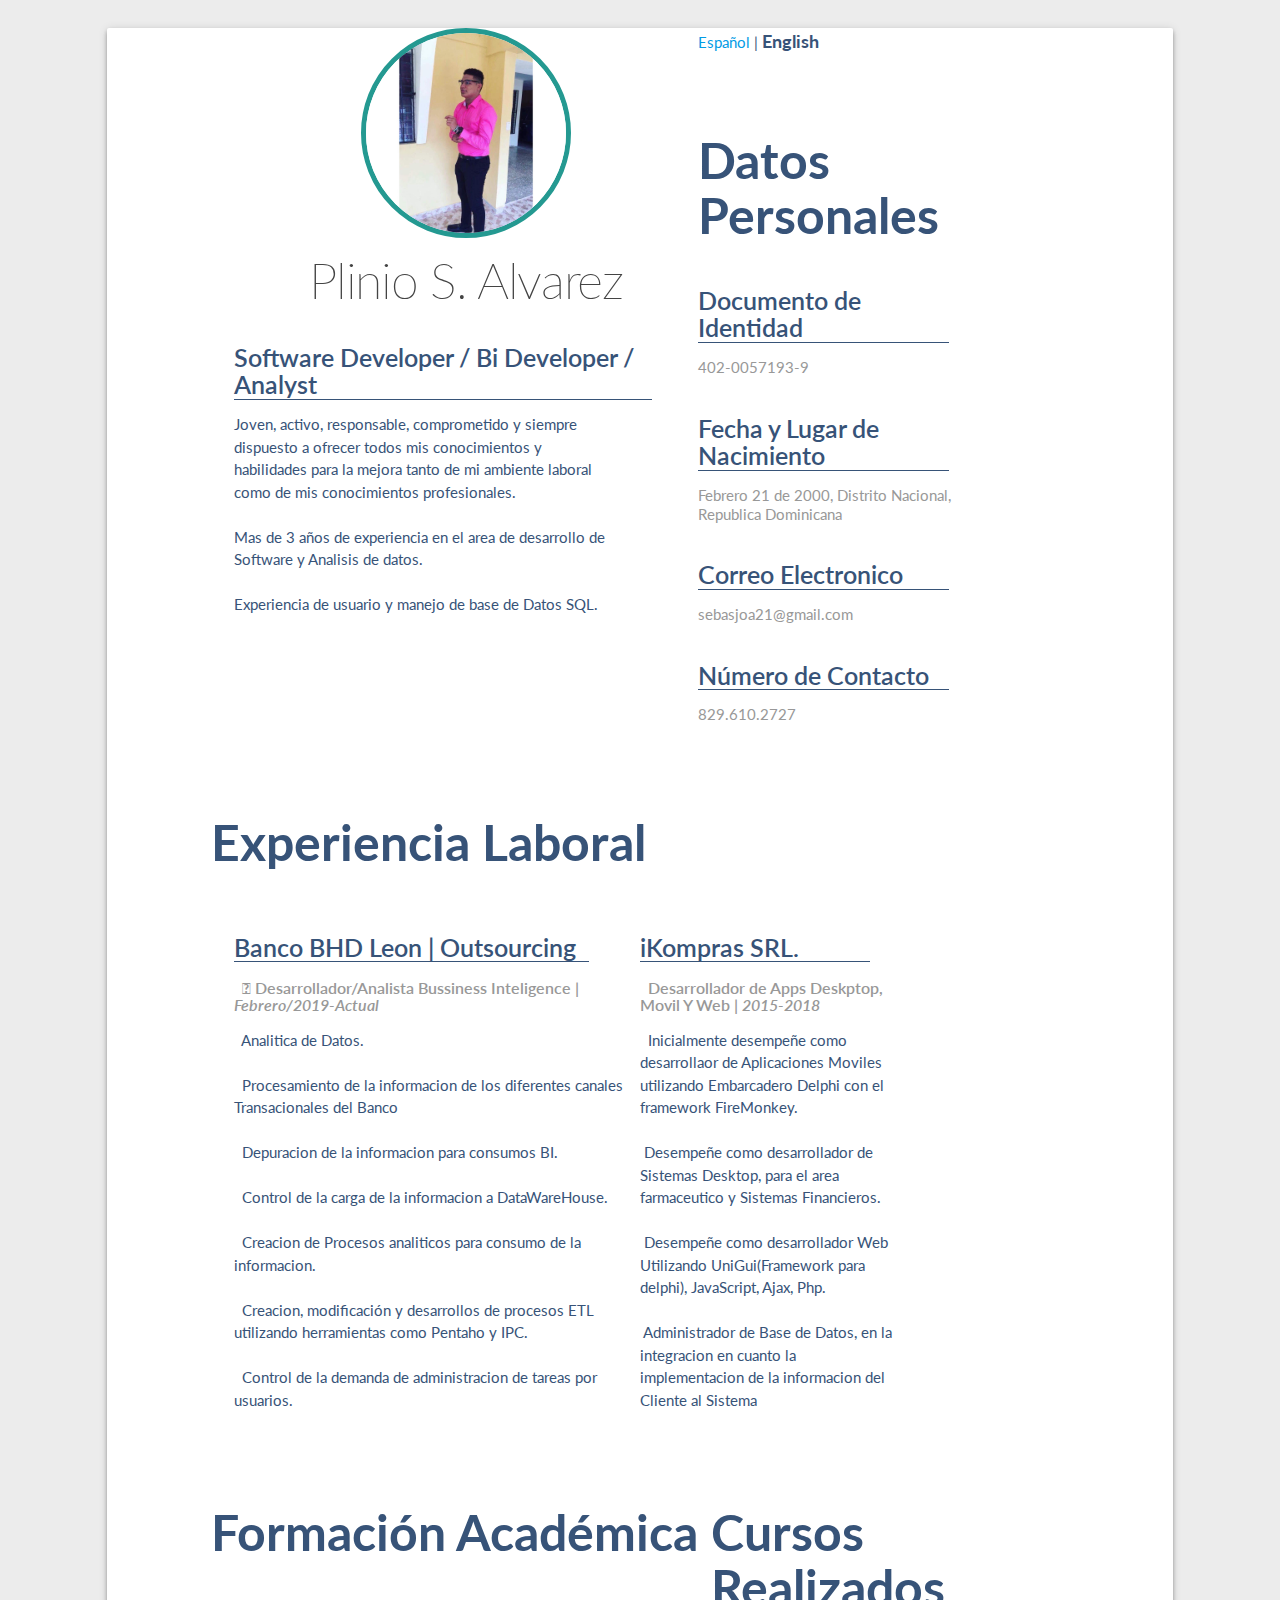
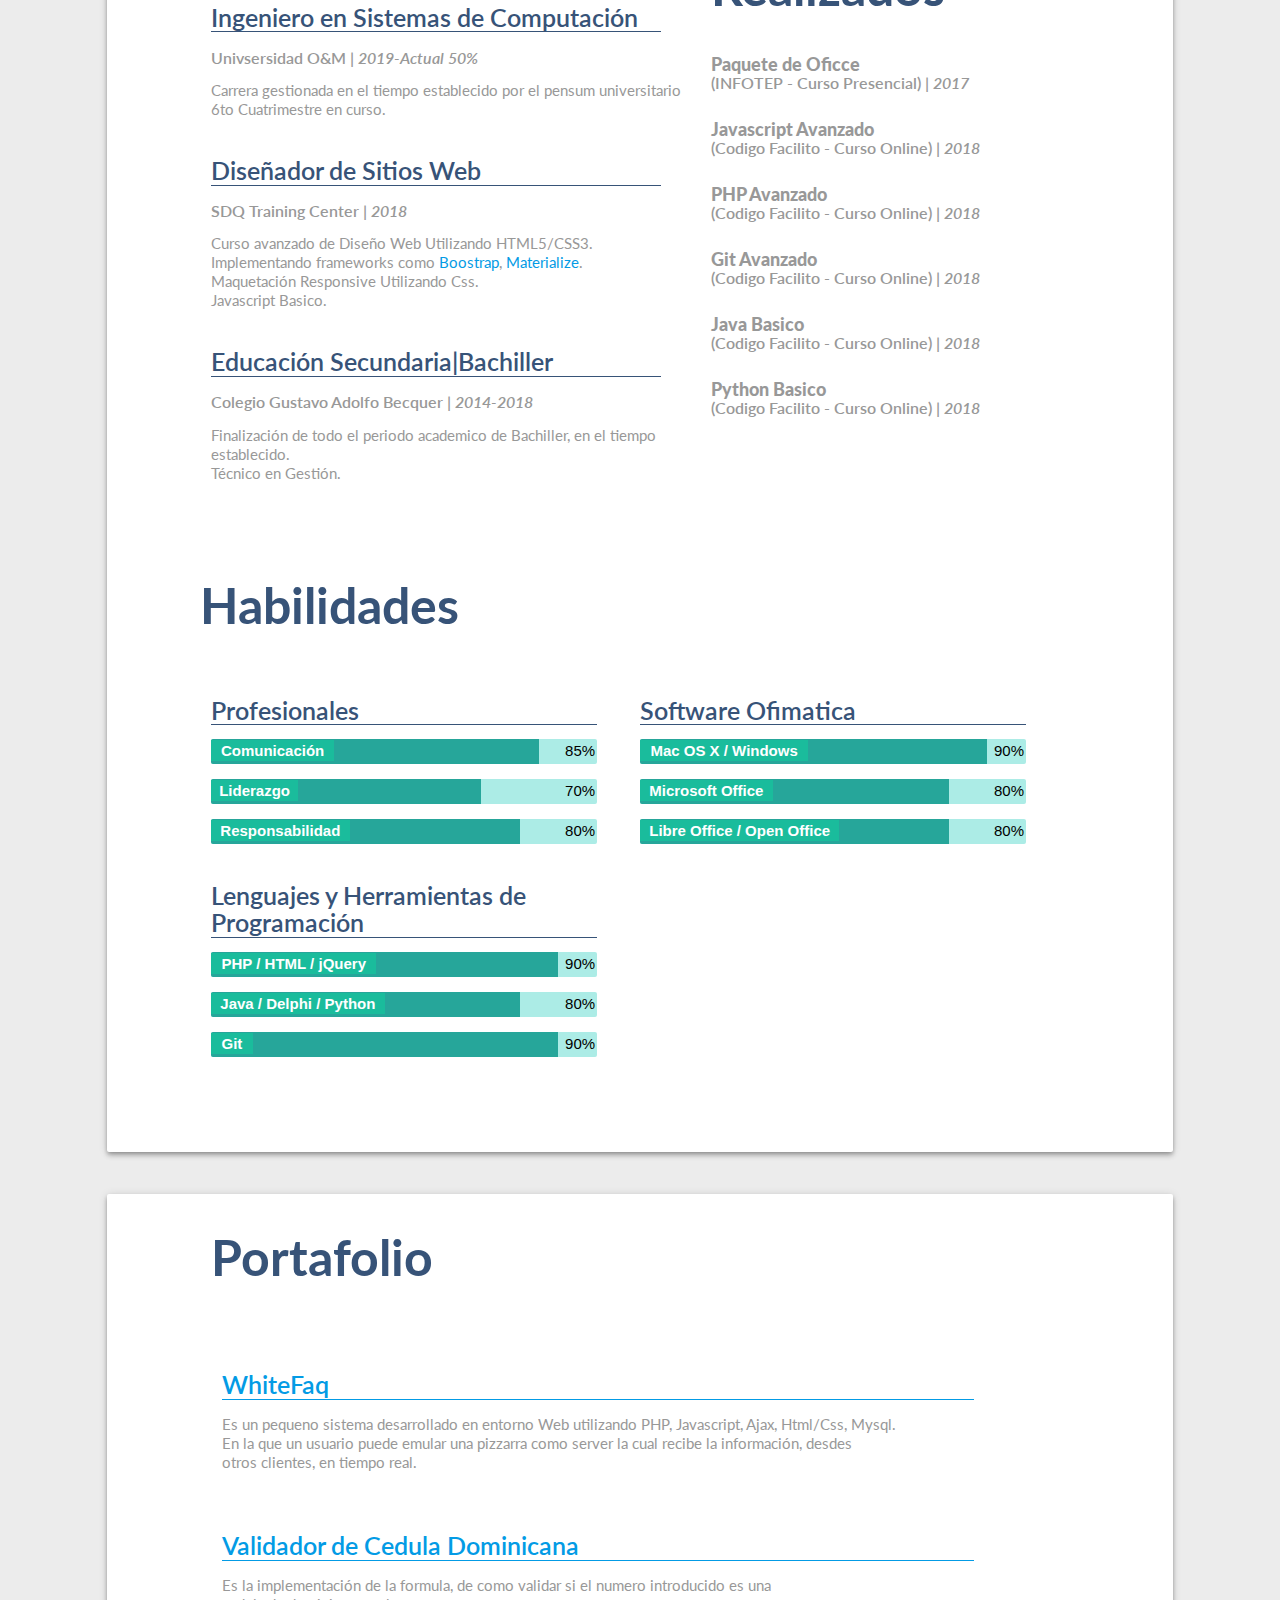
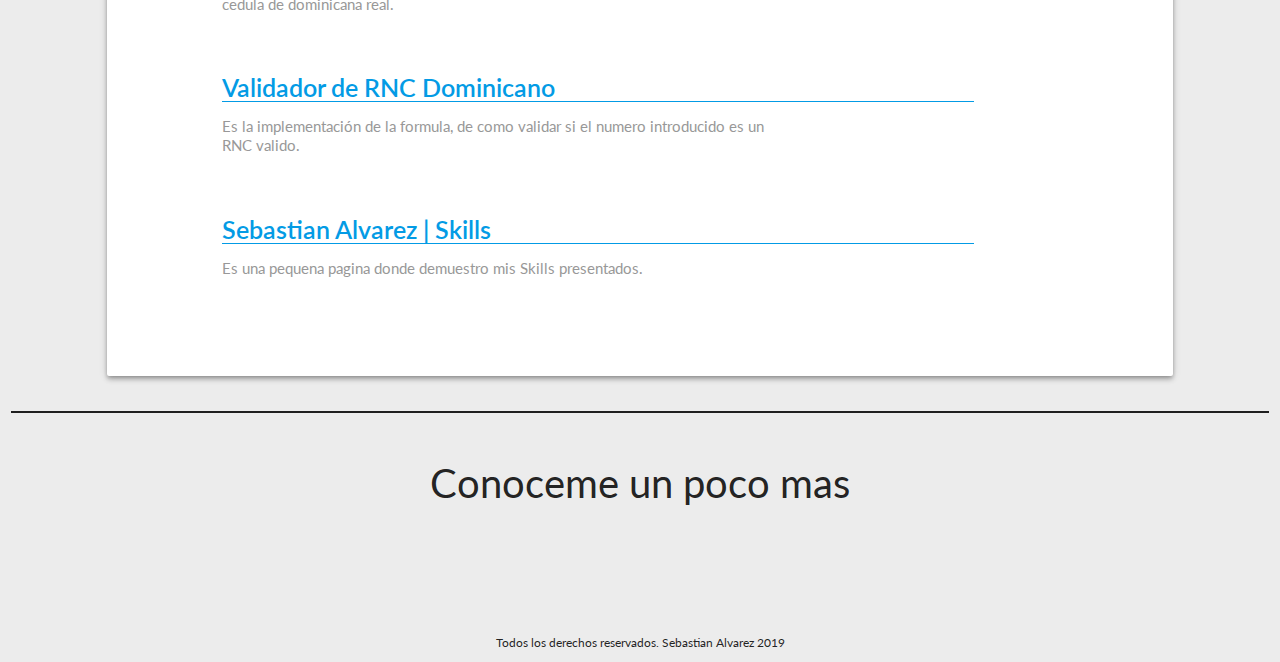
==== english_index.html @ a565f997 "Add files via upload" ====
<!DOCTYPE html>
<html lang="es">
<head>
	<meta name="viewport" content="width=device-width, initial-scale=1.0,user-scalable=no">
	<meta charset="utf-8">
	<!-- <meta http-equiv="refresh" content="1"> -->
	<title>Plinio S. Alvarez | Curriculum Vitae </title>
	<link rel="icon" href="img/favicon.ico" type="image/x-icon">
	<link href="https://fonts.googleapis.com/css?family=Lato|Open+Sans" rel="stylesheet"> 
	<link rel="stylesheet" href="https://cdnjs.cloudflare.com/ajax/libs/materialize/1.0.0/css/materialize.min.css">
	<link rel="stylesheet" href="https://use.fontawesome.com/releases/v5.3.1/css/all.css" integrity="sha384-mzrmE5qonljUremFsqc01SB46JvROS7bZs3IO2EmfFsd15uHvIt+Y8vEf7N7fWAU" crossorigin="anonymous">
	<link rel="stylesheet" type="text/css" href="index.css">
	<link rel="stylesheet" type="text/css" href="hint.min.css">	
	
</head>
<body>
    <div id="main" class="">
		<!-- <div class="header ">
			<div class="cont">
				<div class="row">					
						 <div class="photo col l5 s12">
							<div class="border-solid">
                     			<img class='circle responsive-img'src="./img/pic4.jpeg" >
						    </div>
						</div>

						<div class="textbox col l5 s12">
							<h1 class="intro-title"> Plinio S. Alvarez </h1>
							  <h4> Software Developer / Bi Developer/Analyst </h4>
							<p>Joven, activo, responsable, comprometido y siempre dispuesto a ofrecer todos mis conocimientos y
								habilidades para la mejora tanto de mi ambiente laboral como de mis conocimientos profesionales.
								Mas de 3 años de experiencia en el area de desarrollo de Software y Analisis de datos
							<br>Experiencia de usuario y manejo de base de Datos SQL.
	
							</p>			
							
						</div> 

						
					
				</div>
			</div>
		</div> -->
		<div class="row"> </div>
	<div class="row">
			<div class="col l1 m1 s12"></div>
		
		<div class="col l10 s12 m10 content-wrap z-depth-2 card">	    

			<div class="container-card w80" >
				<a href="index.html"> Espa&ntilde;ol</a> | 
                <b>English</b> 
                
				
				<div class="row col l7 m7">

					<div class="photo">
						<div class="border-solid">
							 <img class='circle responsive-img'src="./img/pic4.jpeg" >
						</div>
					</div>

					<div class="row col w40">
						<h1 class="intro-title"> Plinio S. Alvarez </h1>
						  <h4> Software Developer / Bi Developer / Analyst </h4>
						<div class="w80"> Joven, activo, responsable, comprometido y siempre dispuesto a ofrecer todos mis conocimientos y
							habilidades para la mejora tanto de mi ambiente laboral como de mis conocimientos profesionales.
							<br> <br>	Mas de 3 años de experiencia en el area de desarrollo de Software y Analisis de datos.
						<br> <br>	 Experiencia de usuario y manejo de base de Datos SQL.
					</div>

							
						
					</div>
				</div>

				<div class="row col l4 m4">
					<div class="row"> </div>
					<br>
					<div class="row"> <h2>Datos Personales</h2>
					</div>
					<div class="row">
						<h4>Documento de Identidad</h4>
							<p>402-0057193-9</p>
					</div>
					<div class="row">
						<h4>Fecha y Lugar de Nacimiento</h4>	
							<P>Febrero 21 de 2000, Distrito Nacional, Republica Dominicana</P>
					</div>
					<div class="row">
						<h4>Correo Electronico</h4>	
							<p>sebasjoa21@gmail.com</p>
					</div>
					<div class="row">
						<h4>N&uacute;mero de Contacto</h4>	
							<p>829.610.2727</p>			
					</div>
				</div>


			</div>

			


			<div class="container-card w80" >
				<div class="row"></div>

				<div class="row"> <h2>Experiencia Laboral</h2> </div>

				<div class="row col l6 m6">
					
					<h4>Banco BHD Leon | Outsourcing</h4>
						<h5><i class="fas fa-flag"></i>&nbsp;  Desarrollador/Analista Bussiness Inteligence | <i>Febrero/2019-Actual</i> </h5> 
						<ul>
							<li><i class="fas fa-play"></i>&nbsp; Analitica de Datos.</li><br>									
							<li><i class="fas fa-play"></i>&nbsp; Procesamiento de la informacion de los diferentes canales Transacionales del Banco</li><br>									
							<li><i class="fas fa-play"></i>&nbsp; Depuracion de la informacion para consumos BI.</li><br>
							<li><i class="fas fa-play"></i>&nbsp; Control de la carga de la informacion a DataWareHouse.</li><br>
							<li><i class="fas fa-play"></i>&nbsp; Creacion de Procesos analiticos para consumo de la informacion.</li><br>
							<li><i class="fas fa-play"></i>&nbsp; Creacion, modificación y desarrollos de procesos ETL utilizando herramientas como Pentaho y IPC.</li><br>
							<li><i class="fas fa-play"></i>&nbsp; Control de la demanda de administracion de tareas por usuarios.</li><br>
						</ul>
			</div>

				<div class="row col l4 m4">
						<h4>iKompras SRL.</h4>
							<h5><i class="fas fa-flag"></i>&nbsp; Desarrollador de Apps Deskptop, Movil Y Web | <i>2015-2018</i> </h5> 
							<ul>
								<li><i class="fas fa-play"></i>&nbsp; Inicialmente desempeñe como desarrollaor de Aplicaciones  Moviles utilizando Embarcadero Delphi con el framework FireMonkey.</li>
								<br>
								<li><i class="fas fa-play"></i>&nbsp;Desempeñe como desarrollador de Sistemas Desktop, para el area farmaceutico y Sistemas Financieros.</li>
								<br>
								<li><i class="fas fa-play"></i>&nbsp;Desempeñe como desarrollador Web Utilizando UniGui(Framework  para delphi), JavaScript, Ajax, Php.</li>
								<br>
								<li><i class="fas fa-play"></i>&nbsp;Administrador de Base de Datos, en la integracion en cuanto la implementacion de la informacion del Cliente al Sistema</li>
							</ul>
				</div>

			</div>

			<div class="container-card w80" >
				<div class="row">
					<div class="col l7 m7">
						<div class="row"> <h2>Formación Académica</h2>
						</div>

						<div class="row">
							<h4>Ingeniero en Sistemas de Computación</h4>
							<h5><i class="fas fa-graduation-cap"></i> Univsersidad O&M | <i>2019-Actual 50%</i> </h5> 
							<p>Carrera gestionada en el tiempo establecido por el pensum universitario <br> 						    
						    6to Cuatrimestre en curso. </p>
							</div>

						<div class="row">
								<h4>Diseñador de Sitios Web</h4>
								<h5><i class="fas fa-graduation-cap"></i> SDQ Training Center | <i>2018</i> </h5> 
								 <p>Curso avanzado de Diseño Web Utilizando HTML5/CSS3. <br>
								Implementando frameworks como <a href="https://getbootstrap.com/">Boostrap</a>, <a href="https://materializecss.com/">Materialize</a>. <br>
								Maquetación Responsive Utilizando Css. <br>
								Javascript Basico.
								</p>
						</div>	

						<div class="row">
							<h4>Educación Secundaria|Bachiller</h4>
							<h5><i class="fas fa-graduation-cap"></i> Colegio Gustavo Adolfo Becquer | <i>2014-2018</i> </h5> 
							<p>Finalización de todo el periodo academico de Bachiller, en el tiempo establecido. <br>
								Técnico en Gestión. </p>
							</div>

						

						

								

					</div>
					<div class="col l4 m4">
							<div class="row"> <h2>Cursos Realizados</h2>
							</div>

							<div class="row">
									<h5><i class="fas fa-award"></i> <b>Paquete de Oficce</b> <br>
										 (INFOTEP - Curso Presencial) | <i>2017</i> </h5> 									
							</div>
							
							<div class="row">
								<h5><i class="fas fa-award"></i> <b>Javascript Avanzado</b> <br>
									 (Codigo Facilito - Curso Online) | <i>2018</i> </h5> 							
							</div>

							<div class="row">
									<h5><i class="fas fa-award"></i> <b>PHP Avanzado</b> <br>
										 (Codigo Facilito - Curso Online) | <i>2018</i> </h5>  								
							</div>	
							
							<div class="row">
									<h5><i class="fas fa-award"></i> <b>Git Avanzado</b> <br>
										 (Codigo Facilito - Curso Online) | <i>2018</i> </h5>  								
							</div>

							<div class="row">
									<h5><i class="fas fa-award"></i> <b>Java Basico</b> <br>
										(Codigo Facilito - Curso Online) | <i>2018</i> </h5>  								
							</div>

							<div class="row">
									<h5><i class="fas fa-award"></i> <b>Python Basico</b> <br>
										 (Codigo Facilito - Curso Online) | <i>2018</i> </h5>  								
							</div>

							
	
						</div>


				</div>				

					
					</div>

				
					
					<div class="container-card w80 q100" >
							<div class="row">
									<div class="row"> <h2>Habilidades</h2>
									</div>

								<div class="col l6 m6 s12">
									
									<div class="row">
									<h4>Profesionales</h4>

											<div class="progress">																							
												<div class="determinate" style="width: 85%">
													<span>Comunicación</span>
											</div>
											<p style="float:right">85%</p>
										</div>
											<div class="progress">																							
													<div class="determinate" style="width: 70%">
														<span>Liderazgo</span>
												</div>
												<p style="float:right">70%</p>
											</div>
												<div class="progress">																							
														<div class="determinate" style="width: 80%">
															<span>Responsabilidad</span>															
													</div>
													<p style="float:right">80%</p>
												</div>
									</div>
			
									<div class="row">
											<h4>Lenguajes y Herramientas de Programación</h4>
		
													<div class="progress">																							
														<div class="determinate" style="width: 90%">
															<span>PHP / HTML / jQuery</span>
													</div>
													<p style="float:right">90%</p>
												</div>
													<div class="progress">																							
															<div class="determinate" style="width: 80%">
																<span>Java / Delphi / Python</span>
														</div>
														<p style="float:right">80%</p>
													</div>
														<div class="progress">																							
																<div class="determinate" style="width: 90%">
																	<span>Git</span>															
															</div>
															<p style="float:right">90%</p>
														</div>
											</div>
			
											
			
								</div>

								<div class="col l6 m6 s12">									
			
								<div class="row">
										<h4>Software Ofimatica</h4>
	
												<div class="progress">																							
													<div class="determinate" style="width: 90%">
														<span>Mac OS X / Windows</span>
												</div>
												<p style="float:right">90%</p>
											</div>
												<div class="progress">																							
														<div class="determinate" style="width: 80%">
															<span>Microsoft Office</span>
													</div>
													<p style="float:right">80%</p>
												</div>
													<div class="progress">																							
															<div class="determinate" style="width: 80%">
																<span>Libre Office / Open Office</span>															
														</div>
														<p style="float:right">80%</p>
													</div>
										</div>											

										
				
									</div>
			
			
							</div>				
			
								
								</div>

		</div>	


	</div>	
	<div class="row">
		<div class="col l1 s12"></div>
		<div class="col l10 s12 content-wrap z-depth-2 card">
				<div class="container-card w80 q100 porta" >
						<div class="row"> <h2>Portafolio</h2>
						</div>

						<a href="http://whitefaq.000webhostapp.com/" class="row">	
							<div class="hoverable">
								<h4>WhiteFaq</h4> 										
										<p> Es un pequeno sistema desarrollado en entorno Web utilizando PHP, Javascript, Ajax, Html/Css, Mysql. <br>
											En la que un usuario puede emular una pizzarra como server la cual recibe la información, desdes <br>
											otros clientes, en tiempo real.
										</p>
							</div>	
						</a>

							<a href="https://github.com/sebasjoa/Valida-cedula-dominicana" class="row">	
							<div class="hoverable">
								<h4>Validador de Cedula Dominicana</h4>									
										<p> Es la implementación de la formula, de como validar si el numero introducido es una <br>
											cedula de dominicana real.
										</p>
							</div>
							</a>	
							<a href="https://github.com/sebasjoa/valida-rnc" class="row">	
							<div class="hoverable">
								<h4>Validador de RNC Dominicano</h4>									
										<p> Es la implementación de la formula, de como validar si el numero introducido es un <br>
											RNC valido.
										</p>
							</div>
							</a>
						<a href="https://sebasjoa.github.io" class="row">							
							<div class="hoverable">
								<h4>Sebastian Alvarez | Skills </h4>									
										<p> Es una pequena pagina donde demuestro mis Skills presentados.
										</p>
							</div>					
						</a>
									
					
				</div>		
			</div>				
	</div>
	
        <div class="row">     
			<div class="col s12 m12 l12">
			   <div class="contact-btn">
				   <p>Conoceme un poco mas</p>				   
                <a class="hint--top" aria-label="GitHub" href="https://github.com/sebasjoa"><i class="fab fa-github"></i></a>                
                <a class="hint--top" aria-label="Correo Electronico" href="mailto:sebasjoa21@gmail.com"><i class="fas fa-at"></i></a>
				<a class="hint--top" aria-label="Whatsapp" href="https://wa.me/18296102727"><i class="fab fa-whatsapp"></i></a>
				<a class="hint--top" aria-label="Linkedin" href="https://www.linkedin.com/in/sebastian-alvarez-joa-074289161/"><i class="fab fa-linkedin"></i></a>
				<a class="hint--top" aria-label="CodePen" href="https://codepen.io/Sebasjoa21/"><i class="fab fa-codepen"></i></a>
				<a class="hint--top" aria-label="Curriculum Vitae" href="Sebastian Alvarez - Curriculum VitaeCV.pdf"><i class="fas fa-file-pdf"></i></a>						     		<br>
				<h4 class="rightr">Todos los derechos reservados. Sebastian Alvarez 2019 <i class="fas fa-trademark"></i></h4>
			   </div>

			   
			</div>                   	
		</div>
			

	</div>
    





    
    
    


</body>
</html>
---- index.css ----
/*.rgba-primary-0 { color: rgba( 48,122,165,1) }	/* Main Primary color 
.rgba-primary-1 { color: rgba( 95,175,222,1) }
.rgba-primary-2 { color: rgba( 69,149,196,1) }
.rgba-primary-3 { color: rgba( 33,102,144,1) }
.rgba-primary-4 { color: rgba( 26, 76,106,1) }*/


html,body{
	font-family: 'Lato', sans-serif;
	width: 100%;
    height: 100%;
    background: #ececec;
}

#main{
	width: 100%;
	height: 100%;

}

.header{
	width: 100%;
	height: 50%;
	background-image: url(./assets/pc.png);
	background-position: center;
	background-size: cover;
	background-repeat: no-repeat;

	box-sizing: border-box;
}
.header .cont{
	background-image: linear-gradient(to bottom right,rgba(3, 169, 244, 0.6),rgba(174, 39, 41, 0.6));/*;deep purple*/
	width: 100%;
    height: 50%;
    padding-top: 70px;
}
 .header .side1 {
    font-size: 1.6em;
    padding: 10em 0;
    }
.header .side1 li {
    margin:2em 0.3em;    
    text-indent:each-line;
    color:white;
    }
.header .side1 a{
    color: white;
}

    .header .side1 a:hover {
        text-shadow: 0px 0px 5px white;
    }
.header img {
        max-width: 95%;
        margin: 5px;
        
    }

.intro-title{
    font-size: 50px;
    color: #444;
    letter-spacing: -1pt;
    border-bottom: 1px solid #ffffff;
    padding-bottom: 10px;
    font-weight: 200;
    margin-top: 15px;
    text-align: center; 
}    

.header .row .textbox{
	/* padding: 2.5em 0px; */
	font-size: 1.3em;
	text-align: center;
	color: black;
}
.header .photo{
    text-align: center;
    padding: 5% 0 0 3%;       
}
.header .side2{
	padding-top: 5%;

}
.border-solid{
    text-align: center;
    border-radius: 100%;
    -moz-border-radius: 100%;
    -webkit-border-radius: 100%;
    width: 210px;
    height: 210px;
    border: 5px solid #249991;
    /* overflow: hidden; */
    margin: 0 auto;    
    background: white;
}



.s h1{
	margin:0px;
	font-family: 'Roboto',sans-serif;
	font-weight: 600;
}


.section #skills{
    text-align:center;
}
.section .skillBox {
    box-sizing: border-box;
}

.section .skillBox .skill{
    margin: 1em 0;
    font-size: 1.4em;

}

.section meter {
    /* Reset the default appearence */
    background: none;
    background-color: whitesmoke;
    padding: 0px !important;
    padding: 0.1em 0;
    box-shadow: 0 5px 5px -5px #999 inset;
    border-radius: 3px;
}

meter::-moz-meter-bar {

    background-image: linear-gradient( 140deg,rgba(3, 169, 244, 0.6) 50%,rgba(156, 39, 176, 0.6) 50% );
    background-size: 100% 100%;
}


.contact{
    margin: 0 1em;
}
.contact .textAbout p {
    font-size: 1.2em;
}

.contact .contactInfo{
    border-left: 1px solid rgba(0,0,0,0.3);
}
.contact .contactInfo h2, .contactPic {
    text-align: center;
}


.contact .contactInfo .fb, .email {
    font-size: 1.4em;
    margin: 1em 0;
}

.contact .contactInfo .fb i, .email i {
    font-size: 1.8em;
    margin: 0 1em;
}

    .contact .contactPic img {
        max-width: 60%;
        border: 2px solid black;
        margin: 0.5em 4em;
    }

.personal_data{
    display: block;
    margin: auto
}

.container-card{
    width: 40%;
    margin: auto;
    margin-bottom: 60px;
    color :#375378
}

.container-card h2{
  font-size: 50px;  
  font-weight: bold;
}

.container-card h4{
  font-size: 25px;  
  font-weight: 550;
  border-bottom: 1px solid;
  width: 90%;
}

.container-card h5{
    font-size: 16px;
    font-weight: 600;
    color: #989898;

}


.container-card p{
    color: #989898;
    line-height: 19px;
}

.contact-btn{
    text-align: center;
    font-size: 40px;
    border-top: 2px solid;
    padding: 0;
}
.contact-btn a{
    padding: 5px;
    transition: transform .2s;
}



.contact-btn i:hover{
    transform: scale(1.5);
}

.rightr{    
    font-size: 12px;
}

.w80{
    width: 80%;
}

.row b{
    font-size: 18px;
}

.progress{
    height: 25px;
    width: 90%    
}

.progress span{
padding: 2px 3%;
font-family: Arial, Helvetica, sans-serif;
color:white;
background: #1abc9c;
font-weight: 550;
}

.progress p{
    padding: 2px;
    margin:0;
    font-family: Arial, Helvetica, sans-serif;
    color:black;       
    }
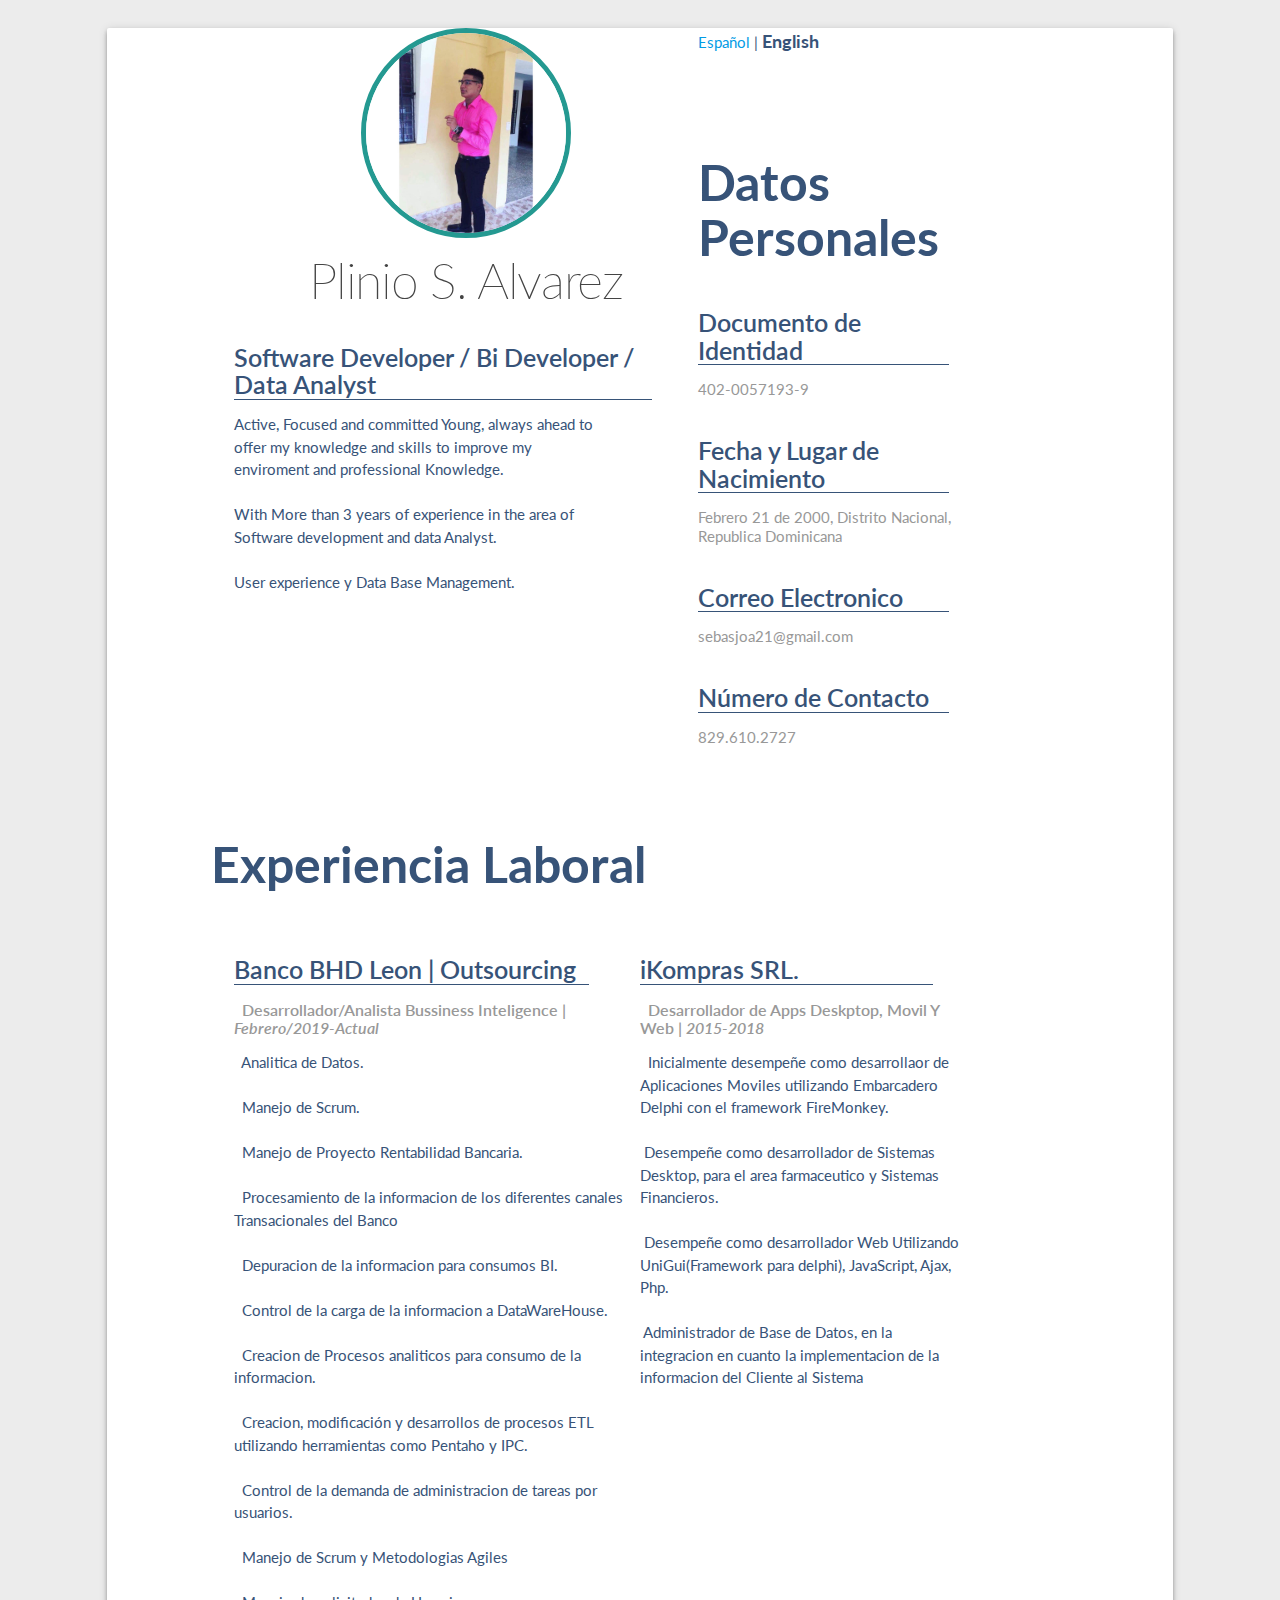
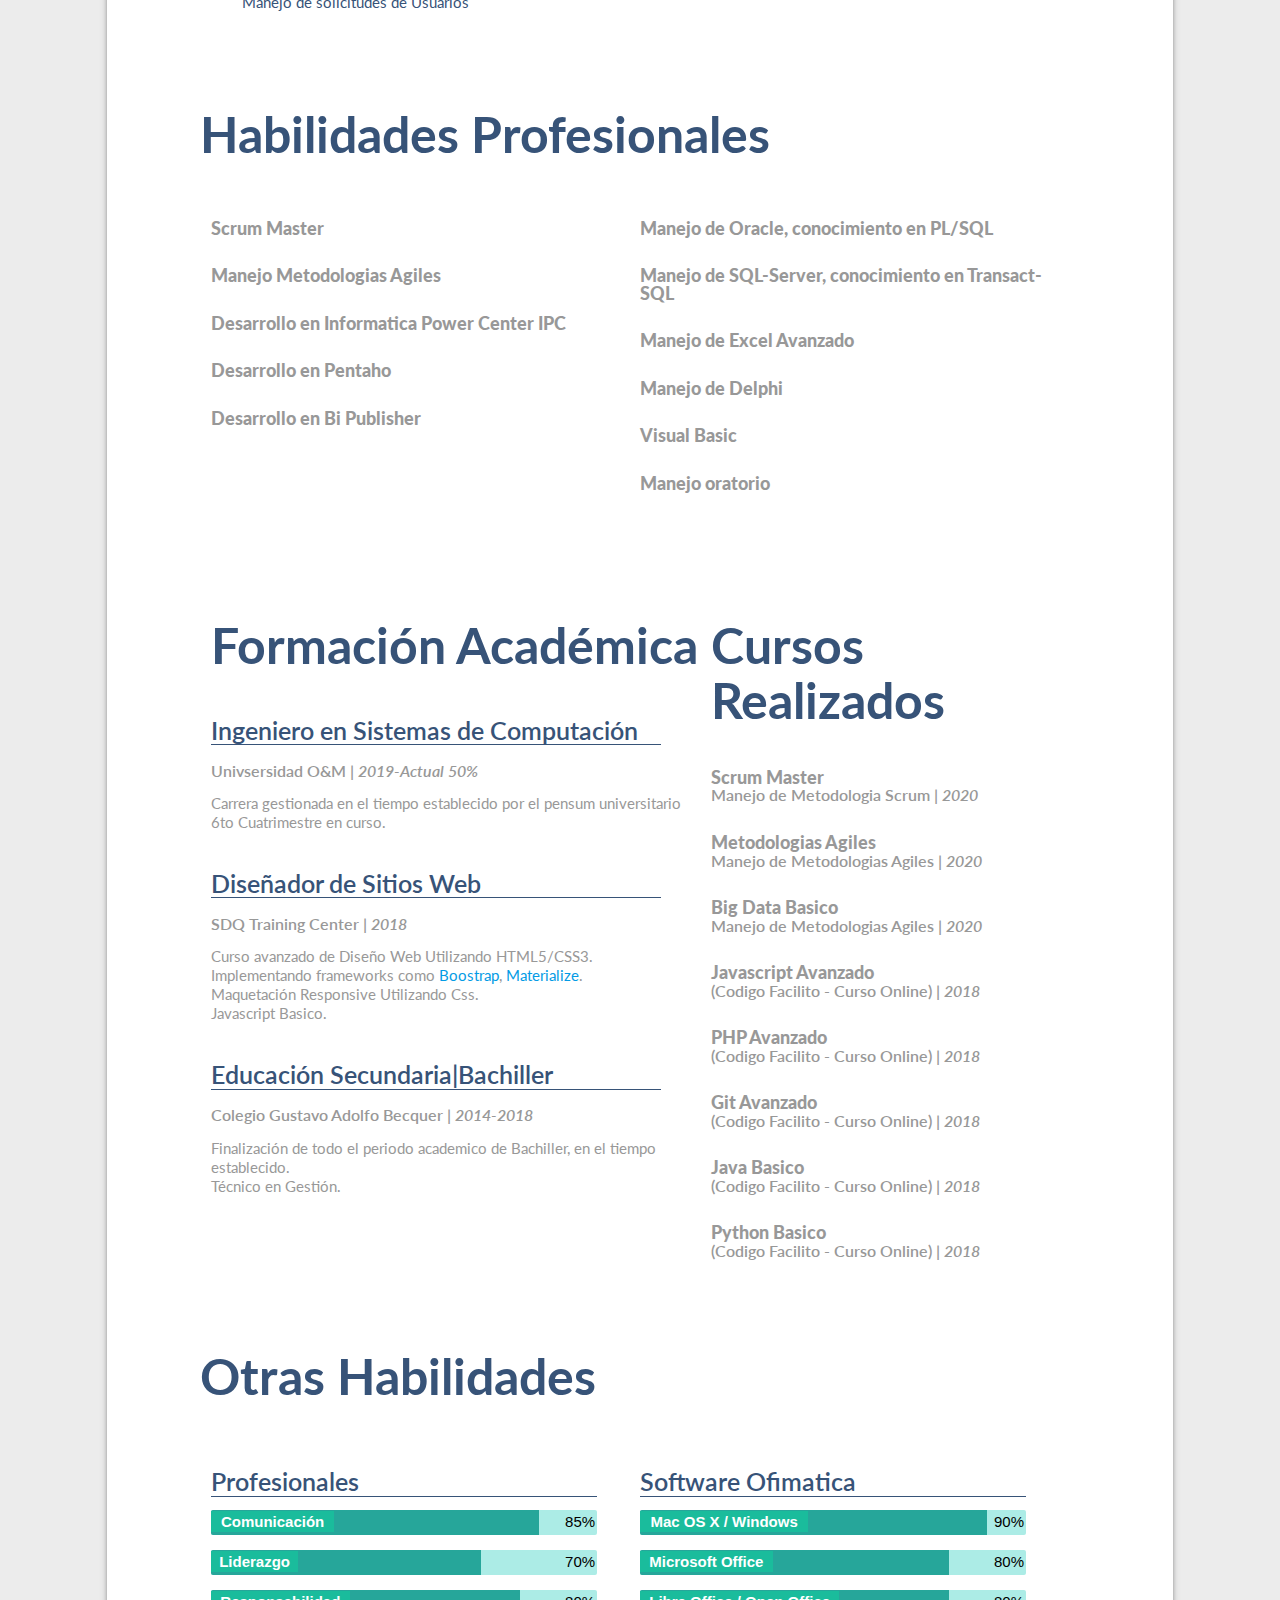
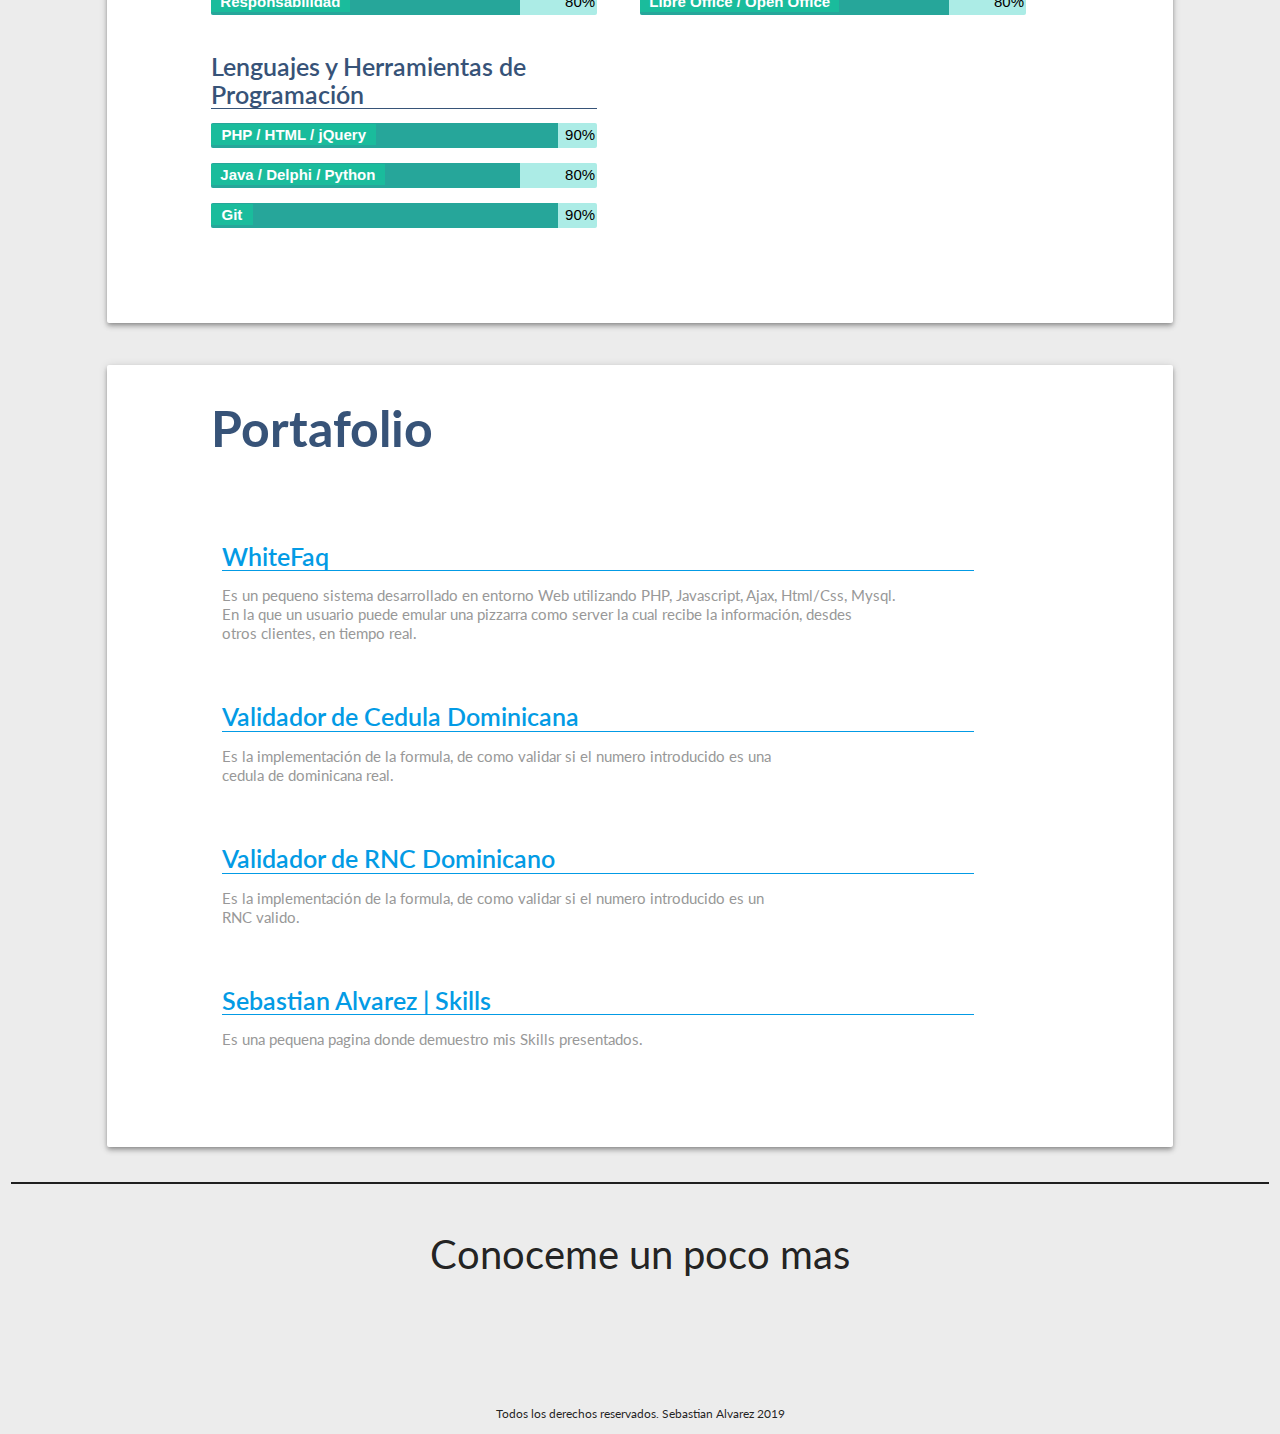
==== commit a7d3dc1b: "Add files via upload" ====
--- a/english_index.html
+++ b/english_index.html
@@ -15,32 +15,7 @@
 </head>
 <body>
     <div id="main" class="">
-		<!-- <div class="header ">
-			<div class="cont">
-				<div class="row">					
-						 <div class="photo col l5 s12">
-							<div class="border-solid">
-                     			<img class='circle responsive-img'src="./img/pic4.jpeg" >
-						    </div>
-						</div>
-
-						<div class="textbox col l5 s12">
-							<h1 class="intro-title"> Plinio S. Alvarez </h1>
-							  <h4> Software Developer / Bi Developer/Analyst </h4>
-							<p>Joven, activo, responsable, comprometido y siempre dispuesto a ofrecer todos mis conocimientos y
-								habilidades para la mejora tanto de mi ambiente laboral como de mis conocimientos profesionales.
-								Mas de 3 años de experiencia en el area de desarrollo de Software y Analisis de datos
-							<br>Experiencia de usuario y manejo de base de Datos SQL.
-	
-							</p>			
-							
-						</div> 
-
-						
-					
-				</div>
-			</div>
-		</div> -->
+	
 		<div class="row"> </div>
 	<div class="row">
 			<div class="col l1 m1 s12"></div>
@@ -50,8 +25,6 @@
 			<div class="container-card w80" >
 				<a href="index.html"> Espa&ntilde;ol</a> | 
                 <b>English</b> 
-                
-				
 				<div class="row col l7 m7">
 
 					<div class="photo">
@@ -62,20 +35,19 @@
 
 					<div class="row col w40">
 						<h1 class="intro-title"> Plinio S. Alvarez </h1>
-						  <h4> Software Developer / Bi Developer / Analyst </h4>
-						<div class="w80"> Joven, activo, responsable, comprometido y siempre dispuesto a ofrecer todos mis conocimientos y
-							habilidades para la mejora tanto de mi ambiente laboral como de mis conocimientos profesionales.
-							<br> <br>	Mas de 3 años de experiencia en el area de desarrollo de Software y Analisis de datos.
-						<br> <br>	 Experiencia de usuario y manejo de base de Datos SQL.
-					</div>
-
+						  <h4> Software Developer / Bi Developer / Data Analyst </h4>
+						<div class="w80"> Active, Focused and committed Young,  always ahead to offer my knowledge and skills to improve my enviroment and professional Knowledge.
+							<br> <br> With More than 3 years of experience in the area of Software development and data Analyst.
+						<br> <br> User experience y Data Base Management.
+					</div>
+					
 							
 						
 					</div>
 				</div>
 
 				<div class="row col l4 m4">
-					<div class="row"> </div>
+					<div class="row"> <br></div>
 					<br>
 					<div class="row"> <h2>Datos Personales</h2>
 					</div>
@@ -111,19 +83,23 @@
 				<div class="row col l6 m6">
 					
 					<h4>Banco BHD Leon | Outsourcing</h4>
-						<h5><i class="fas fa-flag"></i>&nbsp;  Desarrollador/Analista Bussiness Inteligence | <i>Febrero/2019-Actual</i> </h5> 
+						<h5><i class="fas fa-flag"></i>&nbsp;  Desarrollador/Analista Bussiness Inteligence | <i>Febrero/2019-Actual</i> </h5> 
 						<ul>
-							<li><i class="fas fa-play"></i>&nbsp; Analitica de Datos.</li><br>									
+							<li><i class="fas fa-play"></i>&nbsp; Analitica de Datos.</li><br>																
+							<li><i class="fas fa-play"></i>&nbsp; Manejo de Scrum.</li><br>								
+							<li><i class="fas fa-play"></i>&nbsp; Manejo de Proyecto Rentabilidad Bancaria.</li><br>								
 							<li><i class="fas fa-play"></i>&nbsp; Procesamiento de la informacion de los diferentes canales Transacionales del Banco</li><br>									
 							<li><i class="fas fa-play"></i>&nbsp; Depuracion de la informacion para consumos BI.</li><br>
 							<li><i class="fas fa-play"></i>&nbsp; Control de la carga de la informacion a DataWareHouse.</li><br>
 							<li><i class="fas fa-play"></i>&nbsp; Creacion de Procesos analiticos para consumo de la informacion.</li><br>
 							<li><i class="fas fa-play"></i>&nbsp; Creacion, modificación y desarrollos de procesos ETL utilizando herramientas como Pentaho y IPC.</li><br>
 							<li><i class="fas fa-play"></i>&nbsp; Control de la demanda de administracion de tareas por usuarios.</li><br>
+							<li><i class="fas fa-play"></i>&nbsp; Manejo de Scrum y Metodologias Agiles</li><br>
+							<li><i class="fas fa-play"></i>&nbsp; Manejo de solicitudes de Usuarios</li><br>
 						</ul>
 			</div>
 
-				<div class="row col l4 m4">
+				<div class="row col l5 m5">
 						<h4>iKompras SRL.</h4>
 							<h5><i class="fas fa-flag"></i>&nbsp; Desarrollador de Apps Deskptop, Movil Y Web | <i>2015-2018</i> </h5> 
 							<ul>
@@ -139,6 +115,40 @@
 
 			</div>
 
+			<div class="container-card w80 q100" >
+				<div class="row">
+					<div class="row"> </div>
+						<div class="row"> <h2>Habilidades Profesionales</h2>
+						</div>
+
+					<div class="col l6 m6 s12">
+						
+						<div class="row"> <h5><i class="fas fa-award"></i> <b>Scrum Master</b>	</div>
+						<div class="row"> <h5><i class="fas fa-award"></i> <b>Manejo Metodologias Agiles</b> </div>
+						<div class="row"> <h5><i class="fas fa-award"></i> <b>Desarrollo en Informatica Power Center IPC</b> </div>
+						<div class="row"> <h5><i class="fas fa-award"></i> <b>Desarrollo en Pentaho</b> </div>
+						<div class="row"> <h5><i class="fas fa-award"></i> <b>Desarrollo en Bi Publisher</b> </div>
+														
+
+					</div>
+
+					<div class="col l6 m6 s12">									
+						<div class="row"> <h5><i class="fas fa-award"></i> <b>Manejo de Oracle, conocimiento en PL/SQL</b> </div>						
+						<div class="row"> <h5><i class="fas fa-award"></i> <b>Manejo de SQL-Server, conocimiento en Transact-SQL</b> </div>						
+						<div class="row"> <h5><i class="fas fa-award"></i> <b>Manejo de Excel Avanzado</b> </div>
+						<div class="row"> <h5><i class="fas fa-award"></i> <b>Manejo de Delphi</b>	</div>
+						<div class="row"> <h5><i class="fas fa-award"></i> <b>Visual Basic</b> </div>
+						<div class="row"> <h5><i class="fas fa-award"></i> <b>Manejo oratorio</b> </div>
+							
+	
+						</div>
+
+
+				</div>				
+
+					
+					</div>
+
 			<div class="container-card w80" >
 				<div class="row">
 					<div class="col l7 m7">
@@ -181,8 +191,18 @@
 							</div>
 
 							<div class="row">
-									<h5><i class="fas fa-award"></i> <b>Paquete de Oficce</b> <br>
-										 (INFOTEP - Curso Presencial) | <i>2017</i> </h5> 									
+								<h5><i class="fas fa-award"></i> <b>Scrum Master</b> <br>
+									Manejo de Metodologia Scrum | <i>2020</i> </h5> 							
+							</div>
+
+							<div class="row">
+								<h5><i class="fas fa-award"></i> <b>Metodologias Agiles</b> <br>
+									Manejo de Metodologias Agiles | <i>2020</i> </h5> 							
+							</div>
+
+							<div class="row">
+								<h5><i class="fas fa-award"></i> <b>Big Data Basico</b> <br>
+									Manejo de Metodologias Agiles | <i>2020</i> </h5> 							
 							</div>
 							
 							<div class="row">
@@ -224,7 +244,7 @@
 					
 					<div class="container-card w80 q100" >
 							<div class="row">
-									<div class="row"> <h2>Habilidades</h2>
+									<div class="row"> <h2> Otras Habilidades</h2>
 									</div>
 
 								<div class="col l6 m6 s12">
